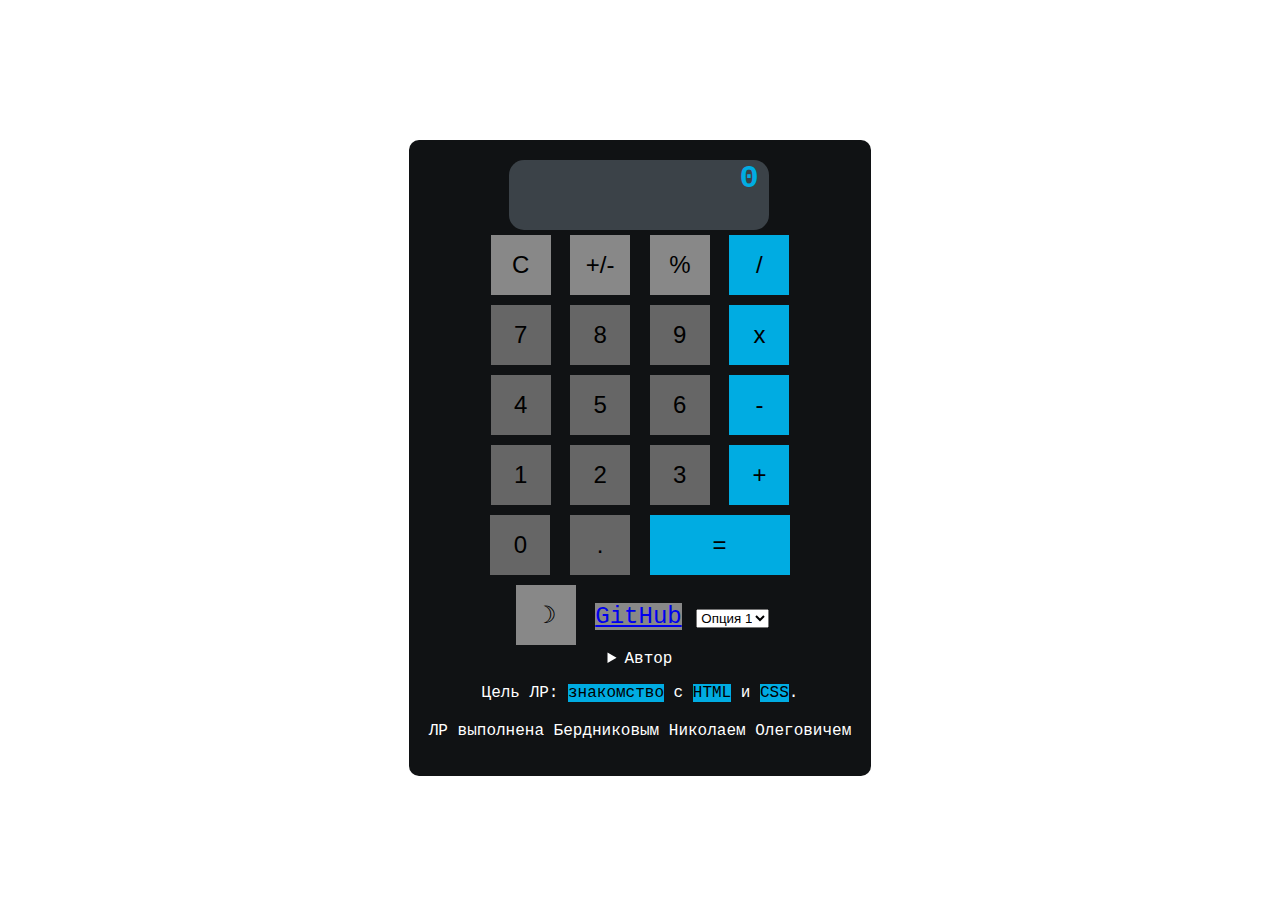
==== lab1/index.html @ 7944f153 "lab1 calc" ====
<!DOCTYPE html>
<html>
	<head>
		<title>Калькулятор</title>
		<link rel="stylesheet" href="style.css" />
	</head>
	<body>
		<div class="container">
			<div id="result" class="result">0</div>
			<div>
				<div>
					<button id="btn_op_clear" class="my-btn secondary">C</button>
					<button id="btn_op_sign" class="my-btn secondary">+/-</button>
					<button id="btn_op_percent" class="my-btn secondary">%</button>
					<button id="btn_op_div" class="my-btn primary">/</button>
				</div>
				<div>
					<button id="btn_digit_7" class="my-btn">7</button>
					<button id="btn_digit_8" class="my-btn">8</button>
					<button id="btn_digit_9" class="my-btn">9</button>
					<button id="btn_op_mult" class="my-btn primary">x</button>
				</div>
				<div>
					<button id="btn_digit_4" class="my-btn">4</button>
					<button id="btn_digit_5" class="my-btn">5</button>
					<button id="btn_digit_6" class="my-btn">6</button>
					<button id="btn_op_minus" class="my-btn primary">-</button>
				</div>
				<div>
					<button id="btn_digit_1" class="my-btn">1</button>
					<button id="btn_digit_2" class="my-btn">2</button>
					<button id="btn_digit_3" class="my-btn">3</button>
					<button id="btn_op_plus" class="my-btn primary">+</button>
				</div>
				<div>
					<button id="btn_digit_0" class="my-btn">0</button>
					<button id="btn_digit_dot" class="my-btn">.</button>
					<button id="btn_op_equal" class="my-btn primary execute">=</button>
				</div>
			</div>
			<button id="themeToggle" class="my-btn secondary">☽</button>
			<a
				href="https://github.com/epsinenta?tab=repositories"
				class="my-btn secondary"
				target="_blank"
				>GitHub</a
			>
			<select class="dropdown">
				<option>Опция 1</option>
				<option>Опция 2</option>
				<option>Опция 3</option>
			</select>
			<details>
				<summary>Автор</summary>
				<p>Бердников Николай Олегович ИУ5-45Б</p>
			</details>
			<p class="highlight">
				Цель ЛР: <mark>знакомство</mark> с <mark>HTML</mark> и <mark>CSS</mark>.
			</p>
			<p class="footer">ЛР выполнена Бердниковым Николаем Олеговичем</p>
		</div>
		<script>
			document
				.getElementById('themeToggle')
				.addEventListener('click', function () {
					document.body.classList.toggle('dark-theme')
				})
		</script>
	</body>
</html>
---- lab1/style.css ----
body {
	background: url('background.jpg') no-repeat center center fixed;
	background-size: cover;
	color: #ffffff;
	font-family: 'Courier New', monospace;
	font-weight: lighter;
	display: flex;
	justify-content: center;
	align-items: center;
	height: 100vh;
}

.container {
	background: #101214;
	padding: 20px;
	border-radius: 10px;
	text-align: center;
}

.result {
	margin-left: 80px;
	width: 250px;
	height: 70px;
	background: #3b4248;
	border-radius: 15px;
	text-align: right;
	font-size: 2rem;
	font-weight: bold;
	padding-right: 10px;
	color: #00ace2;
}

.my-btn {
	width: 60px;
	height: 60px;
	background: #666;
	border: none;
	margin: 5px;
	cursor: pointer;
	font-size: 1.5rem;
}

.my-btn:hover {
	background: #90d5cf;
}

.my-btn.primary {
	background: #00ace2;
}

.my-btn.secondary {
	background: #888;
}

.my-btn.execute {
	width: 140px;
}

.footer {
	margin-top: 20px;
	font-size: 1rem;
}

.dropdown {
	margin-top: 10px;
}

.highlight mark {
	background-color: #00ace2;
}

.dark-theme {
	background: #000;
}
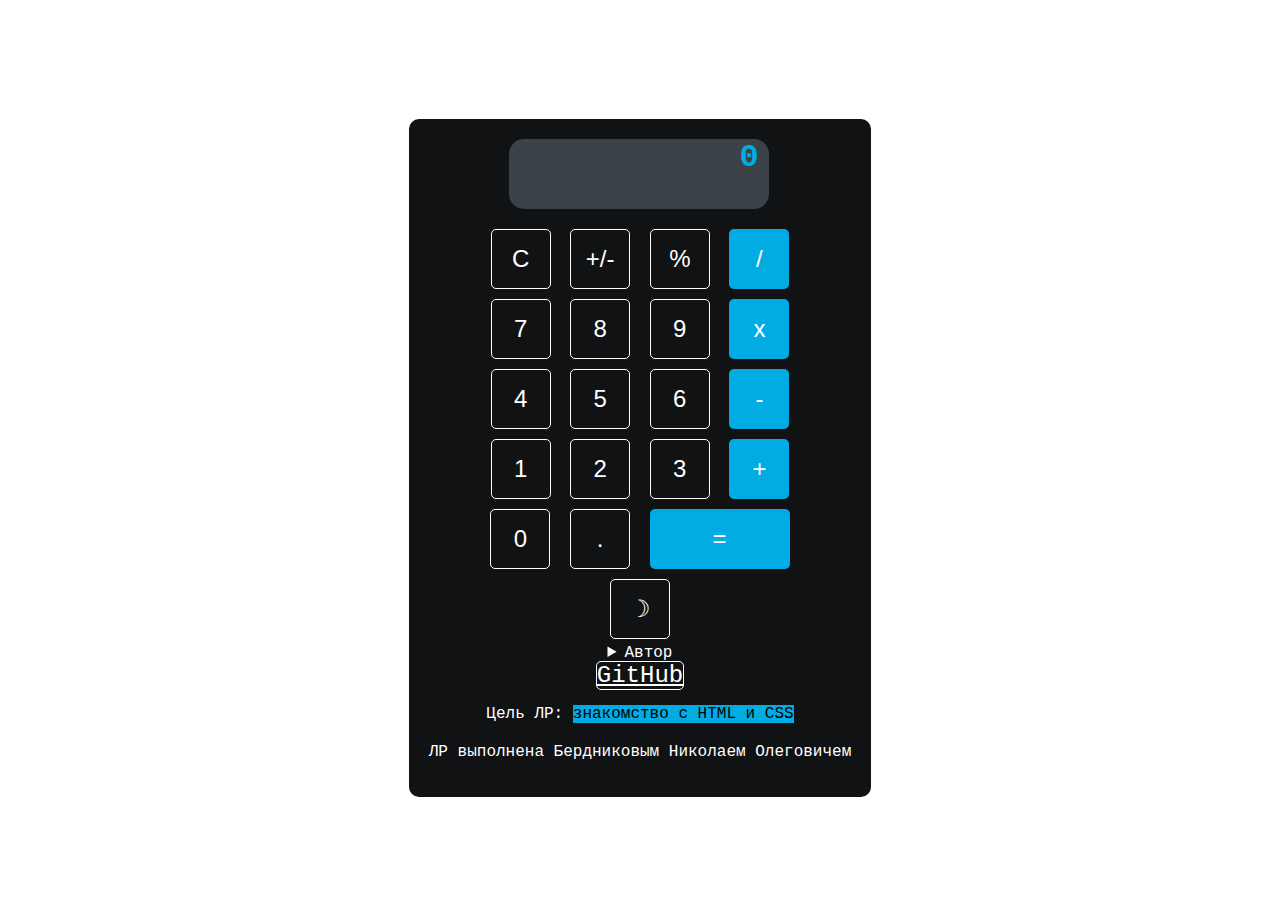
==== commit 9197af10: "redesign" ====
--- a/lab1/index.html
+++ b/lab1/index.html
@@ -39,24 +39,18 @@
 				</div>
 			</div>
 			<button id="themeToggle" class="my-btn secondary">☽</button>
+
+			<details>
+				<summary>Автор</summary>
+				<p>Бердников Николай Олегович ИУ5-45Б</p>
+			</details>
 			<a
 				href="https://github.com/epsinenta?tab=repositories"
 				class="my-btn secondary"
 				target="_blank"
 				>GitHub</a
 			>
-			<select class="dropdown">
-				<option>Опция 1</option>
-				<option>Опция 2</option>
-				<option>Опция 3</option>
-			</select>
-			<details>
-				<summary>Автор</summary>
-				<p>Бердников Николай Олегович ИУ5-45Б</p>
-			</details>
-			<p class="highlight">
-				Цель ЛР: <mark>знакомство</mark> с <mark>HTML</mark> и <mark>CSS</mark>.
-			</p>
+			<p class="highlight">Цель ЛР: <mark>знакомство с HTML и CSS</mark></p>
 			<p class="footer">ЛР выполнена Бердниковым Николаем Олеговичем</p>
 		</div>
 		<script>
--- a/lab1/style.css
+++ b/lab1/style.css
@@ -1,5 +1,4 @@
 body {
-	background: url('background.jpg') no-repeat center center fixed;
 	background-size: cover;
 	color: #ffffff;
 	font-family: 'Courier New', monospace;
@@ -19,6 +18,7 @@
 
 .result {
 	margin-left: 80px;
+	margin-bottom: 15px;
 	width: 250px;
 	height: 70px;
 	background: #3b4248;
@@ -33,25 +33,38 @@
 .my-btn {
 	width: 60px;
 	height: 60px;
-	background: #666;
-	border: none;
+	background: #101214;
 	margin: 5px;
 	cursor: pointer;
 	font-size: 1.5rem;
+	border: 1px solid #ffffff;
+	color: #ffffff;
+	border-radius: 5px;
 }
 
 .my-btn:hover {
-	background: #90d5cf;
+	color: #00ace2;
 }
 
 .my-btn.primary {
 	background: #00ace2;
+	border: none;
+
+}
+.my-btn.primary:hover {
+	background: #4ac0f2;
+	color: #ffffff;
 }
 
 .my-btn.secondary {
-	background: #888;
+	background: #101214;
 }
+.my-btn.secondary:hover {
+	background: #00ace2;
+	color: #fff;
+	border: 1px solid #00ace2;
 
+}
 .my-btn.execute {
 	width: 140px;
 }
